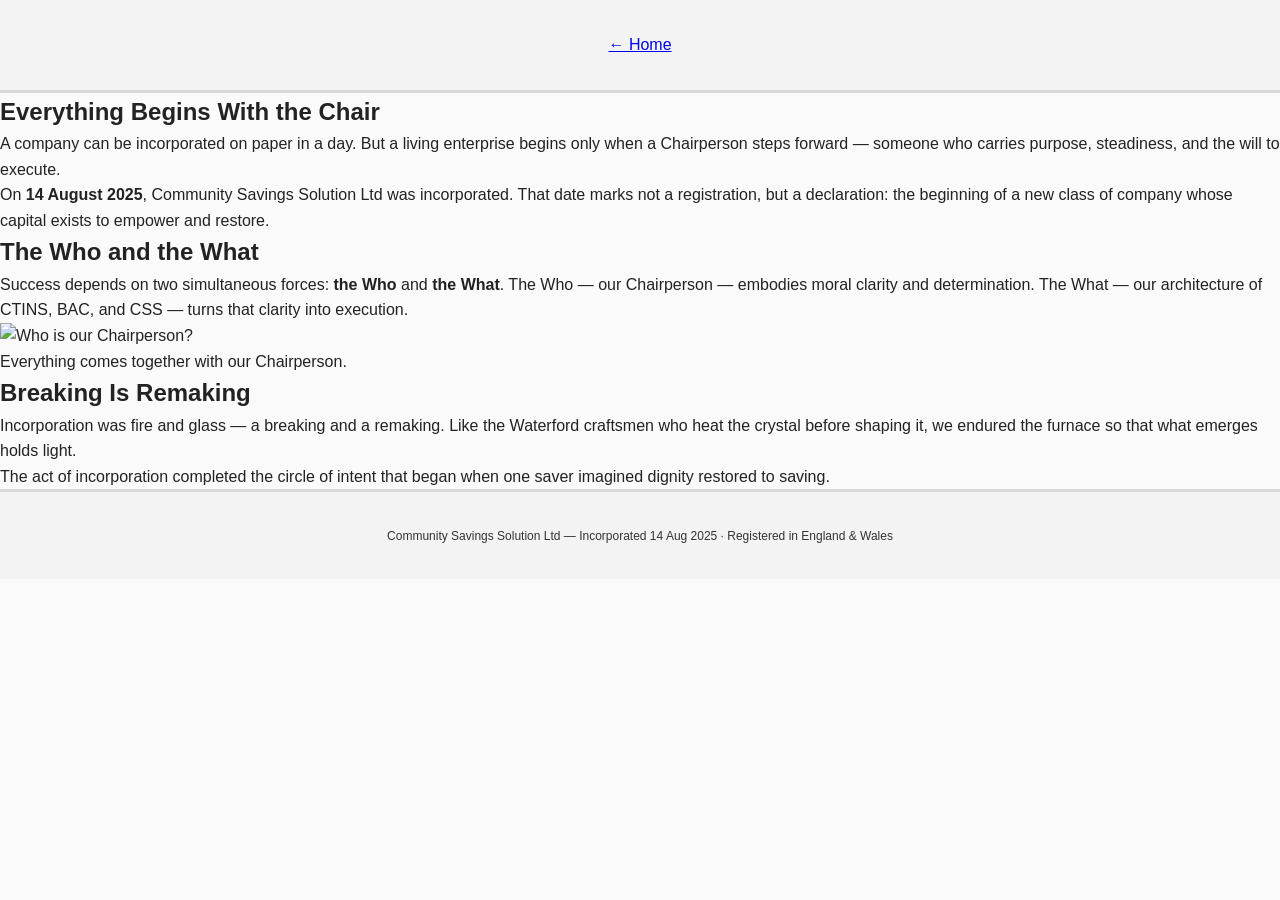
==== chairperson.html @ d4630931 "Create chairperson.html" ====
<!DOCTYPE html>
<html lang="en">
<head>
<meta charset="UTF-8" />
<meta name="viewport" content="width=device-width, initial-scale=1.0" />
<title>The Chair & The Beginning | Community Savings Solution</title>
<link rel="stylesheet" href="assets/css/style.css" />
</head>

<body>
<header class="page-header">
<a href="index.html" class="back-home">← Home</a>
</header>

<main id="chairperson" aria-label="The Chair and Incorporation">
<section class="intro">
<h1>Everything Begins With the Chair</h1>
<p>
A company can be incorporated on paper in a day.
But a living enterprise begins only when a Chairperson steps forward —
someone who carries purpose, steadiness, and the will to execute.
</p>
<p>
On <strong>14 August 2025</strong>, Community Savings Solution Ltd was incorporated.
That date marks not a registration, but a declaration:
the beginning of a new class of company whose capital exists to empower and restore.
</p>
</section>

<section class="story">
<h2>The Who and the What</h2>
<p>
Success depends on two simultaneous forces: <strong>the Who</strong> and <strong>the What</strong>.
The Who — our Chairperson — embodies moral clarity and determination.
The What — our architecture of CTINS, BAC, and CSS — turns that clarity into execution.
</p>
<figure>
<img
src="assets/img/who-is-our-chairperson-set.jpg"
alt="Who is our Chairperson?"
/>
<figcaption>Everything comes together with our Chairperson.</figcaption>
</figure>
</section>

<section class="reflection">
<h2>Breaking Is Remaking</h2>
<p>
Incorporation was fire and glass — a breaking and a remaking.
Like the Waterford craftsmen who heat the crystal before shaping it,
we endured the furnace so that what emerges holds light.
</p>
<p>
The act of incorporation completed the circle of intent that began
when one saver imagined dignity restored to saving.
</p>
</section>

<footer class="page-footer">
<p>
<small>
Community Savings Solution Ltd — Incorporated 14 Aug 2025 · Registered in England & Wales
</small>
</p>
</footer>
</main>
</body>
</html>
---- assets/css/style.css ----
/* ---------- HERO SECTION ---------- */
.hero {
position: relative;
width: 100%;
height: 85vh;
overflow: hidden;
}

.hero-bg {
width: 100%;
height: 100%;
object-fit: cover;
position: absolute;
top: 0;
left: 0;
z-index: 1;
}

.hero-overlay {
position: relative;
z-index: 2;
display: flex;
flex-direction: column;
align-items: center;
justify-content: center;
height: 100%;
text-align: center;
padding: 0 1rem;
background: rgba(0, 0, 0, 0.35);
}

.hero-title {
color: #fff;
font-size: 3rem;
letter-spacing: 1px;
margin-bottom: 1rem;
text-transform: uppercase;
}

.hero-subtitle {
color: #fff;
font-size: 2rem;
margin-bottom: 1rem;
font-weight: 600;
}

.hero-text {
color: #f5f5f5;
max-width: 900px;
font-size: 1.1rem;
line-height: 1.6;
}
/* =========================================================
Community Savings Solution — Main Stylesheet
Author: Timothy Murphy
========================================================= */

/* ---------- GLOBAL RESET ---------- */
* {
box-sizing: border-box;
margin: 0;
padding: 0;
}

body {
font-family: "Segoe UI", Helvetica, Arial, sans-serif;
color: #222;
background: #fafafa;
line-height: 1.6;
}

/* ---------- HEADER ---------- */
header {
background: #f3f3f3;
text-align: center;
padding: 2rem 1rem;
border-bottom: 3px solid #d9d9d9;
}

header h1 {
font-size: 2rem;
color: #222;
letter-spacing: 0.5px;
}

/* ---------- MAIN LAYOUT ---------- */
main {
padding-bottom: 4rem;
}

.container {
max-width: 1100px;
margin: 0 auto;
padding: 2rem;
}

/* ---------- FEATURE SECTION ---------- */
.feature-section {
background: #e8f0f3;
border-radius: 10px;
padding: 4rem 2rem;
margin: 2rem auto;
}

.feature-text h2 {
font-size: 1.8rem;
color: #00334e;
margin-bottom: 1rem;
}

.feature-text p {
font-size: 1rem;
color: #333;
max-width: 700px;
}

/* ---------- SERVICES SECTION ---------- */
.services {
display: grid;
grid-template-columns: repeat(auto-fit, minmax(240px, 1fr));
gap: 2rem;
margin-top: 3rem;
text-align: center;
}

.service img {
height: 64px;
width: auto;
object-fit: cover;
margin-bottom: 1rem;
}

.service h3 {
font-size: 1.2rem;
margin-bottom: 0.5rem;
color: #00334e;
}

.service p {
font-size: 0.95rem;
color: #333;
}

/* ---------- TESTIMONIAL SECTIONS ---------- */
.testimonial.secondary {
background: #1d2935;
color: #fff;
padding: 4rem 2rem;
margin-top: 4rem;
}

.testimonial.tertiary {
background: #eef2f3;
padding: 4rem 2rem;
margin-top: 4rem;
border-radius: 10px;
}

.two-col {
display: flex;
flex-wrap: wrap;
align-items: center;
gap: 2rem;
}

.two-col .col {
flex: 1 1 45%;
}

.two-col img {
width: 100%;
border-radius: 10px;
}

/* ---------- CORNWALL SECTION (SECONDARY) ---------- */
.testimonial.secondary h2 {
font-size: 1.6rem;
margin-bottom: 1rem;
}

.testimonial.secondary p {
color: #eee;
margin-bottom: 1.5rem;
}

.button-outline {
display: inline-block;
border: 2px solid #fff;
padding: 0.6rem 1.2rem;
color: #fff;
text-decoration: none;
border-radius: 5px;
transition: background 0.3s ease;
}

.button-outline:hover {
background: #fff;
color: #1d2935;
}

/* ---------- QUOTE SECTION (TERTIARY) ---------- */
.quote-icon {
width: 56px;
height: 56px;
margin-bottom: 1rem;
}

blockquote {
font-style: italic;
font-size: 1.1rem;
margin-bottom: 1rem;
color: #00334e;
}

.author {
font-weight: bold;
color: #222;
}

/* ---------- SUBSCRIBE SECTION ---------- */
.subscribe {
text-align: center;
margin-top: 4rem;
}

.subscribe h2 {
font-size: 2rem;
color: #00334e;
margin-bottom: 1rem;
}

.subscribe p {
max-width: 500px;
margin: 0 auto 2rem;
color: #333;
}

.subscribe-form {
display: flex;
justify-content: center;
flex-wrap: wrap;
gap: 1rem;
}

.subscribe-form input {
padding: 0.8rem;
width: 260px;
border-radius: 5px;
border: 1px solid #ccc;
font-size: 1rem;
}

.subscribe-form button {
padding: 0.8rem 1.5rem;
border: none;
background: #00334e;
color: #fff;
border-radius: 5px;
cursor: pointer;
transition: background 0.3s ease;
}

.subscribe-form button:hover {
background: #005f86;
}

/* ---------- FOOTER ---------- */
footer {
background: #f3f3f3;
text-align: center;
padding: 2rem 1rem;
border-top: 3px solid #d9d9d9;
font-size: 0.9rem;
color: #333;
}

/* ---------- RESPONSIVE ---------- */
@media (max-width: 768px) {
.two-col {
flex-direction: column;
}

.feature-section,
.testimonial.secondary,
.testimonial.tertiary {
padding: 2.5rem 1.2rem;
}

header h1 {
font-size: 1.6rem;
}

.feature-text h2 {
font-size: 1.4rem;
}
}
/* ---------- TYPOGRAPHIC QUOTE SYMBOL ---------- */
.quote-symbol {
font-size: 3rem;
color: #00334e;
margin-bottom: 0.5rem;
line-height: 1;
}
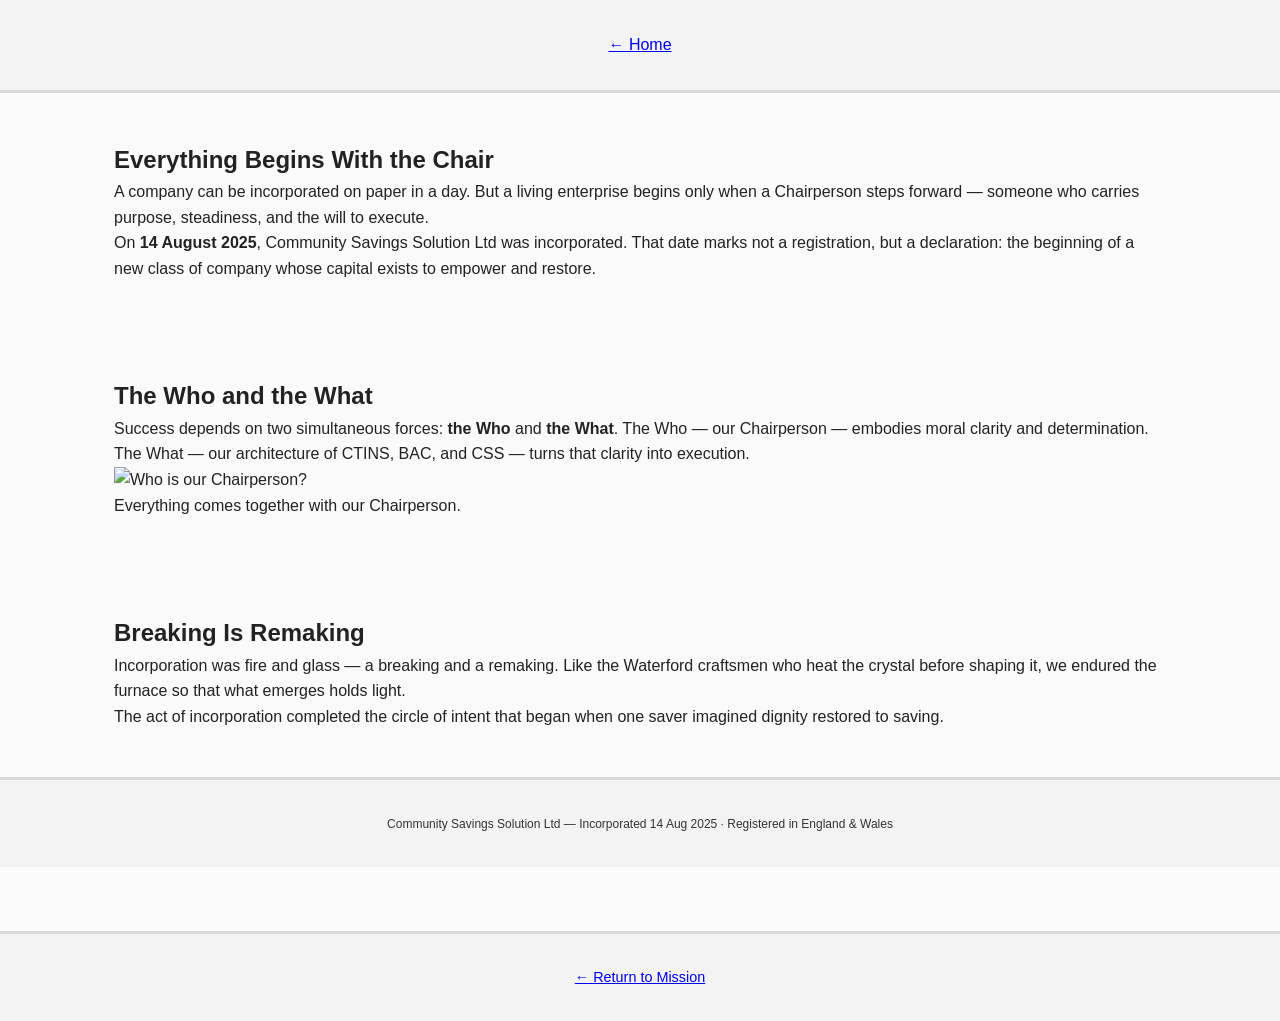
==== commit e21697b9: "Update chairperson.html" ====
--- a/chairperson.html
+++ b/chairperson.html
@@ -64,5 +64,9 @@
 </p>
 </footer>
 </main>
+  <!-- ---------- RETURN TO MISSION LINK ---------- -->
+<footer class="return-footer">
+<a href="index.html#mission" class="return-link">← Return to Mission</a>
+</footer>
 </body>
 </html>
--- a/assets/css/style.css
+++ b/assets/css/style.css
@@ -1,3 +1,64 @@
+/* ---------- NAVIGATION BAR ---------- */
+.nav-header {
+position: fixed;
+top: 0;
+left: 0;
+width: 100%;
+z-index: 1000;
+background: rgba(0, 0, 0, 0.45);
+backdrop-filter: blur(6px);
+}
+
+.navbar {
+display: flex;
+justify-content: space-between;
+align-items: center;
+max-width: 1200px;
+margin: 0 auto;
+padding: 0.8rem 1.5rem;
+}
+
+.nav-logo {
+color: #ffffff;
+font-weight: 700;
+font-size: 1.2rem;
+text-decoration: none;
+}
+
+.nav-links {
+list-style: none;
+display: flex;
+gap: 1.5rem;
+}
+
+.nav-links a {
+color: #ffffff;
+text-decoration: none;
+font-weight: 500;
+transition: color 0.3s ease;
+}
+
+.nav-links a:hover {
+color: #00c389; /* coastal green accent */
+}
+
+.nav-btn {
+background: #00c389;
+color: #fff;
+padding: 0.5rem 1rem;
+border-radius: 6px;
+font-weight: 600;
+}
+
+.nav-btn:hover {
+background: #00d698;
+color: #fff;
+}
+
+/* Adjust hero padding to avoid nav overlap */
+.hero {
+padding-top: 5rem;
+}
 /* ---------- HERO SECTION ---------- */
 .hero {
 position: relative;
@@ -50,6 +111,7 @@
 font-size: 1.1rem;
 line-height: 1.6;
 }
+
 /* =========================================================
 Community Savings Solution — Main Stylesheet
 Author: Timothy Murphy
@@ -301,3 +363,272 @@
 margin-bottom: 0.5rem;
 line-height: 1;
 }
+<!DOCTYPE html>
+<html lang="en">
+<head>
+<meta charset="UTF-8" />
+<meta name="viewport" content="width=device-width, initial-scale=1.0" />
+<title>The Chair & The Beginning | Community Savings Solution</title>
+<link rel="stylesheet" href="assets/css/style.css" />
+</head>
+
+<body>
+<header class="page-header">
+<a href="index.html" class="back-home">← Home</a>
+</header>
+
+<main id="chairperson" aria-label="The Chair and Incorporation">
+<section class="intro">
+<h1>Everything Begins With the Chair</h1>
+<p>
+A company can be incorporated on paper in a day.
+But a living enterprise begins only when a Chairperson steps forward —
+someone who carries purpose, steadiness, and the will to execute.
+</p>
+<p>
+On <strong>14 August 2025</strong>, Community Savings Solution Ltd was incorporated.
+That date marks not a registration, but a declaration:
+the beginning of a new class of company whose capital exists to empower and restore.
+</p>
+</section>
+
+<section class="story">
+<h2>The Who and the What</h2>
+<p>
+Success depends on two simultaneous forces: <strong>the Who</strong> and <strong>the What</strong>.
+The Who — our Chairperson — embodies moral clarity and determination.
+The What — our architecture of CTINS, BAC, and CSS — turns that clarity into execution.
+</p>
+<figure>
+<img
+src="assets/img/who-is-our-chairperson-set.jpg"
+alt="Who is our Chairperson?"
+/>
+<figcaption>Everything comes together with our Chairperson.</figcaption>
+</figure>
+</section>
+
+<section class="reflection">
+<h2>Breaking Is Remaking</h2>
+<p>
+Incorporation was fire and glass — a breaking and a remaking.
+Like the Waterford craftsmen who heat the crystal before shaping it,
+we endured the furnace so that what emerges holds light.
+</p>
+<p>
+The act of incorporation completed the circle of intent that began
+when one saver imagined dignity restored to saving.
+</p>
+</section>
+
+<footer class="page-footer">
+<p>
+<small>
+Community Savings Solution Ltd — Incorporated 14 Aug 2025 · Registered in England & Wales
+</small>
+</p>
+</footer>
+</main>
+</body>
+</html>
+/* ---------- LAYOUT BALANCE: WIDE + CENTRED ---------- */
+
+/* Keep the hero and Cornwall imagery full width */
+.hero,
+.alignfull,
+.hero img {
+width: 100%;
+max-width: none;
+margin: 0;
+padding: 0;
+}
+
+/* Centre the main reading sections for balance */
+main > section,
+.wp-block-group.alignwide,
+.wp-block-columns.alignwide,
+.services,
+.subscribe,
+.testimonial,
+.footer {
+max-width: 1100px;
+margin-left: auto;
+margin-right: auto;
+padding-left: 1.5rem;
+padding-right: 1.5rem;
+}
+
+/* Maintain generous vertical rhythm */
+section {
+padding-top: 3rem;
+padding-bottom: 3rem;
+}
+
+/* Hero text spacing tweak so nav doesn’t overlap */
+.hero h1,
+.hero p {
+max-width: 800px;
+margin-left: auto;
+margin-right: auto;
+text-align: center;
+}
+/* ---------- HORIZON & HEATHER REFINEMENT ---------- */
+/* Lift the transparent nav header a bit higher and lighten opacity */
+.nav-header {
+top: 0;
+background: rgba(0, 0, 0, 0.35); /* slightly lighter */
+padding-top: 0.4rem;
+padding-bottom: 0.4rem;
+}
+/* Ensure hero section starts a touch lower so horizon clears */
+.hero {
+padding-top: 6rem; /* previously 5rem */
+display: flex;
+flex-direction: column;
+align-items: flex-start; /* text begins left side */
+justify-content: center;
+min-height: 90vh;
+padding-left: 8%;
+}
+/* Shift hero text inland (left on desktop) and keep responsive */
+.hero h1,
+.hero p {
+text-align: left;
+color: #ffffff;
+text-shadow: 0 1px 3px rgba(0, 0, 0, 0.6);
+max-width: 600px;
+}
+/* Add a soft fade at bottom to transition into white content area */
+.hero::after {
+content: "";
+position: absolute;
+bottom: 0;
+left: 0;
+right: 0;
+height: 15vh;
+background: linear-gradient(to bottom, rgba(0,0,0,0) 0%, #ffffff 100%);
+pointer-events: none;
+}
+/* ---------- FREE THE HORIZON ---------- */
+
+/* Lift the nav bar completely off the image area */
+.nav-header {
+position: relative; /* instead of fixed */
+background: transparent; /* fully clear */
+backdrop-filter: none;
+box-shadow: none;
+z-index: 10;
+}
+
+/* Give the hero its own breathing space above */
+.hero {
+margin-top: -2rem; /* pull image up slightly */
+padding-top: 2rem; /* small inner top space */
+display: flex;
+flex-direction: column;
+align-items: flex-start;
+justify-content: center;
+min-height: 95vh;
+background-size: cover;
+background-position: center;
+position: relative;
+}
+
+/* Re-colour the text to keep contrast over bright sky */
+.hero h1,
+.hero p {
+color: #ffffff;
+text-shadow: 0 1px 3px rgba(0, 0, 0, 0.5);
+}
+/* ---------- LIFTED NAV, CLEAR HORIZON ---------- */
+
+/* Float the nav high over the hero image */
+.nav-header {
+position: fixed;
+top: 1rem; /* lift slightly from top edge */
+left: 0;
+width: 100%;
+z-index: 1000;
+background: rgba(0, 0, 0, 0.25); /* light transparent tint */
+backdrop-filter: blur(4px);
+padding: 0.6rem 0;
+box-shadow: none;
+}
+
+/* Keep site name and tabs visible and balanced */
+.navbar {
+display: flex;
+justify-content: space-between;
+align-items: center;
+max-width: 1200px;
+margin: 0 auto;
+padding: 0 1.5rem;
+}
+
+/* Create more vertical space so hero text doesn’t hide behind nav */
+.hero {
+padding-top: 8rem; /* gives breathing room under header */
+min-height: 95vh;
+display: flex;
+flex-direction: column;
+align-items: flex-start;
+justify-content: center;
+background-size: cover;
+background-position: center;
+position: relative;
+}
+
+/* Keep hero text readable over sky */
+.hero h1,
+.hero p {
+color: #ffffff;
+text-shadow: 0 1px 4px rgba(0, 0, 0, 0.6);
+max-width: 700px;
+text-align: left;
+}
+/* ---------- LIFTED NAV, CLEAR HORIZON ---------- */
+
+/* Float the nav high over the hero image */
+.nav-header {
+position: fixed;
+top: 1rem; /* lift slightly from top edge */
+left: 0;
+width: 100%;
+z-index: 1000;
+background: rgba(0, 0, 0, 0.25); /* light transparent tint */
+backdrop-filter: blur(4px);
+padding: 0.6rem 0;
+box-shadow: none;
+}
+
+/* Keep site name and tabs visible and balanced */
+.navbar {
+display: flex;
+justify-content: space-between;
+align-items: center;
+max-width: 1200px;
+margin: 0 auto;
+padding: 0 1.5rem;
+}
+
+/* Create more vertical space so hero text doesn’t hide behind nav */
+.hero {
+padding-top: 8rem; /* gives breathing room under header */
+min-height: 95vh;
+display: flex;
+flex-direction: column;
+align-items: flex-start;
+justify-content: center;
+background-size: cover;
+background-position: center;
+position: relative;
+}
+
+/* Keep hero text readable over sky */
+.hero h1,
+.hero p {
+color: #ffffff;
+text-shadow: 0 1px 4px rgba(0, 0, 0, 0.6);
+max-width: 700px;
+text-align: left;
+}
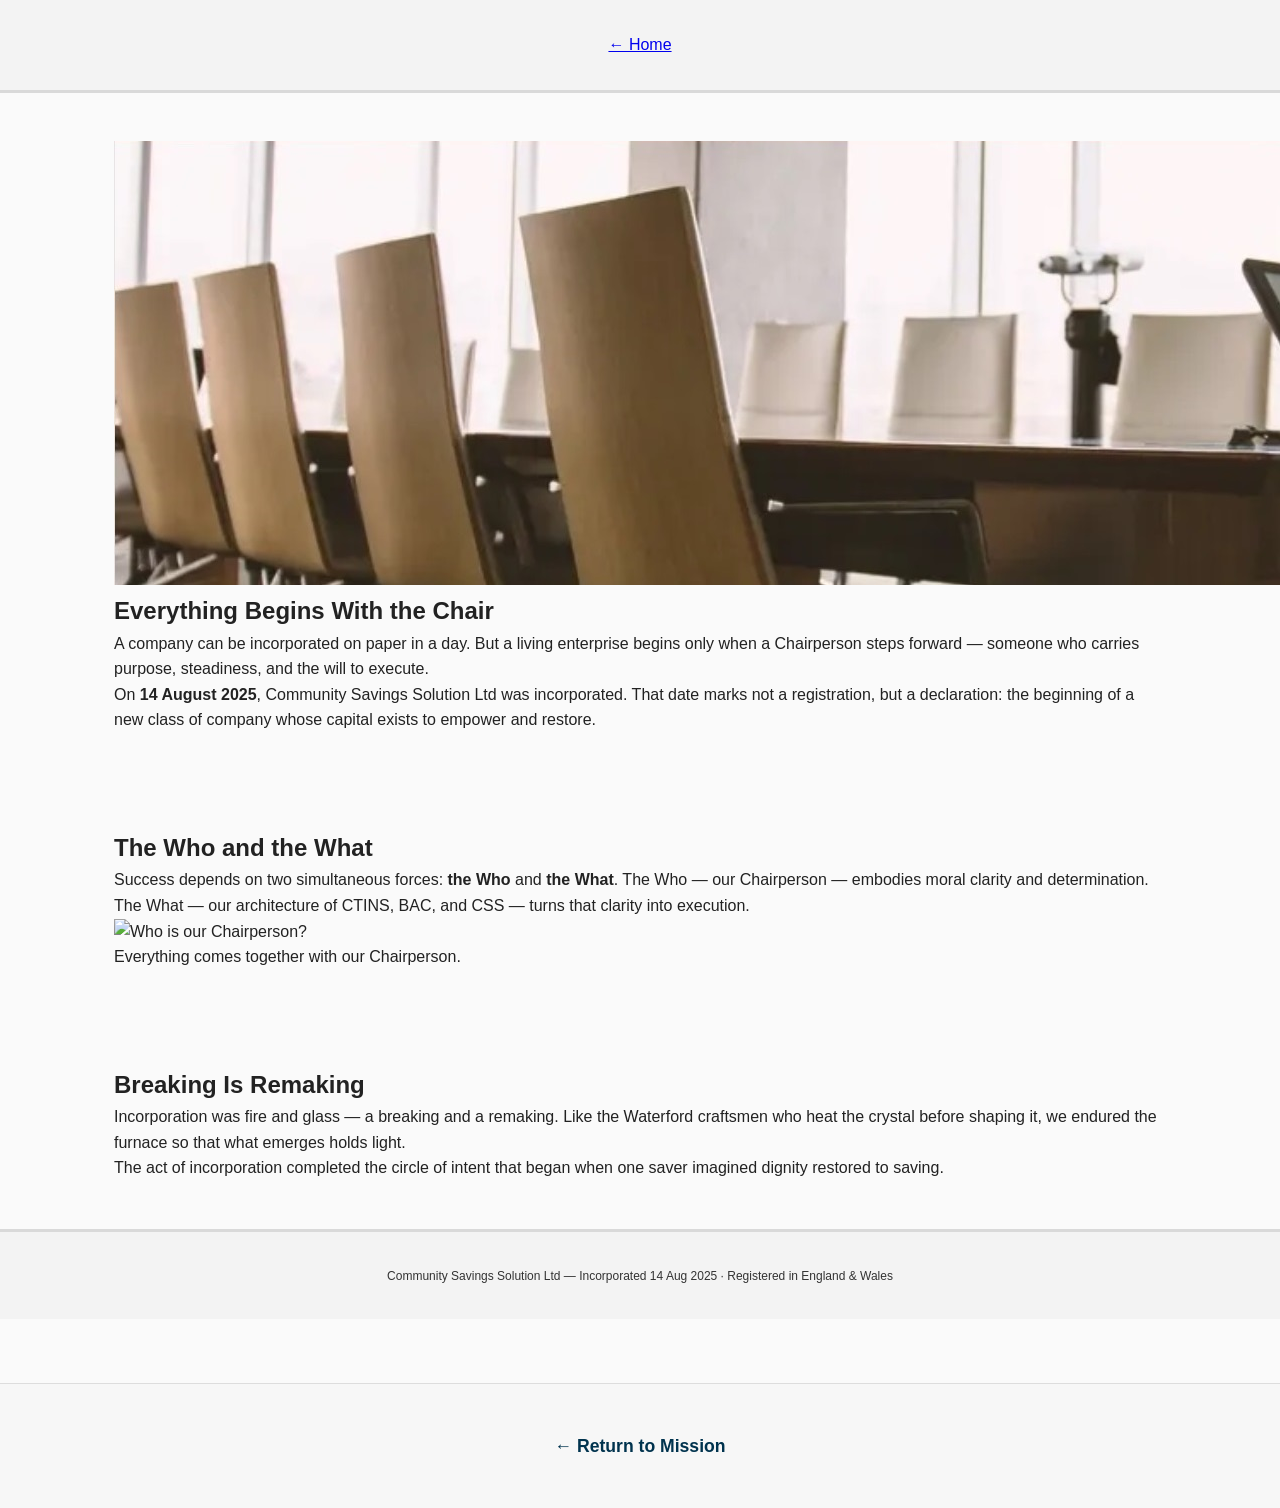
==== commit aabc311e: "Update chairperson.html" ====
--- a/chairperson.html
+++ b/chairperson.html
@@ -14,6 +14,9 @@
 
 <main id="chairperson" aria-label="The Chair and Incorporation">
 <section class="intro">
+  <figure class="chair-hero">
+<img src="assets/img/boardroom.jpg" alt="Boardroom table and chairs" />
+</figure>
 <h1>Everything Begins With the Chair</h1>
 <p>
 A company can be incorporated on paper in a day.
--- a/assets/css/style.css
+++ b/assets/css/style.css
@@ -632,3 +632,23 @@
 max-width: 700px;
 text-align: left;
 }
+/* ---------- RETURN TO MISSION LINK ---------- */
+.return-footer {
+text-align: center;
+padding: 3rem 1rem;
+background: #f7f7f7;
+border-top: 1px solid #ddd;
+}
+
+.return-link {
+color: #00334e;
+font-weight: 600;
+text-decoration: none;
+font-size: 1.1rem;
+transition: color 0.3s ease, transform 0.3s ease;
+}
+
+.return-link:hover {
+color: #00c389; /* coastal green accent */
+transform: translateX(-4px);
+}
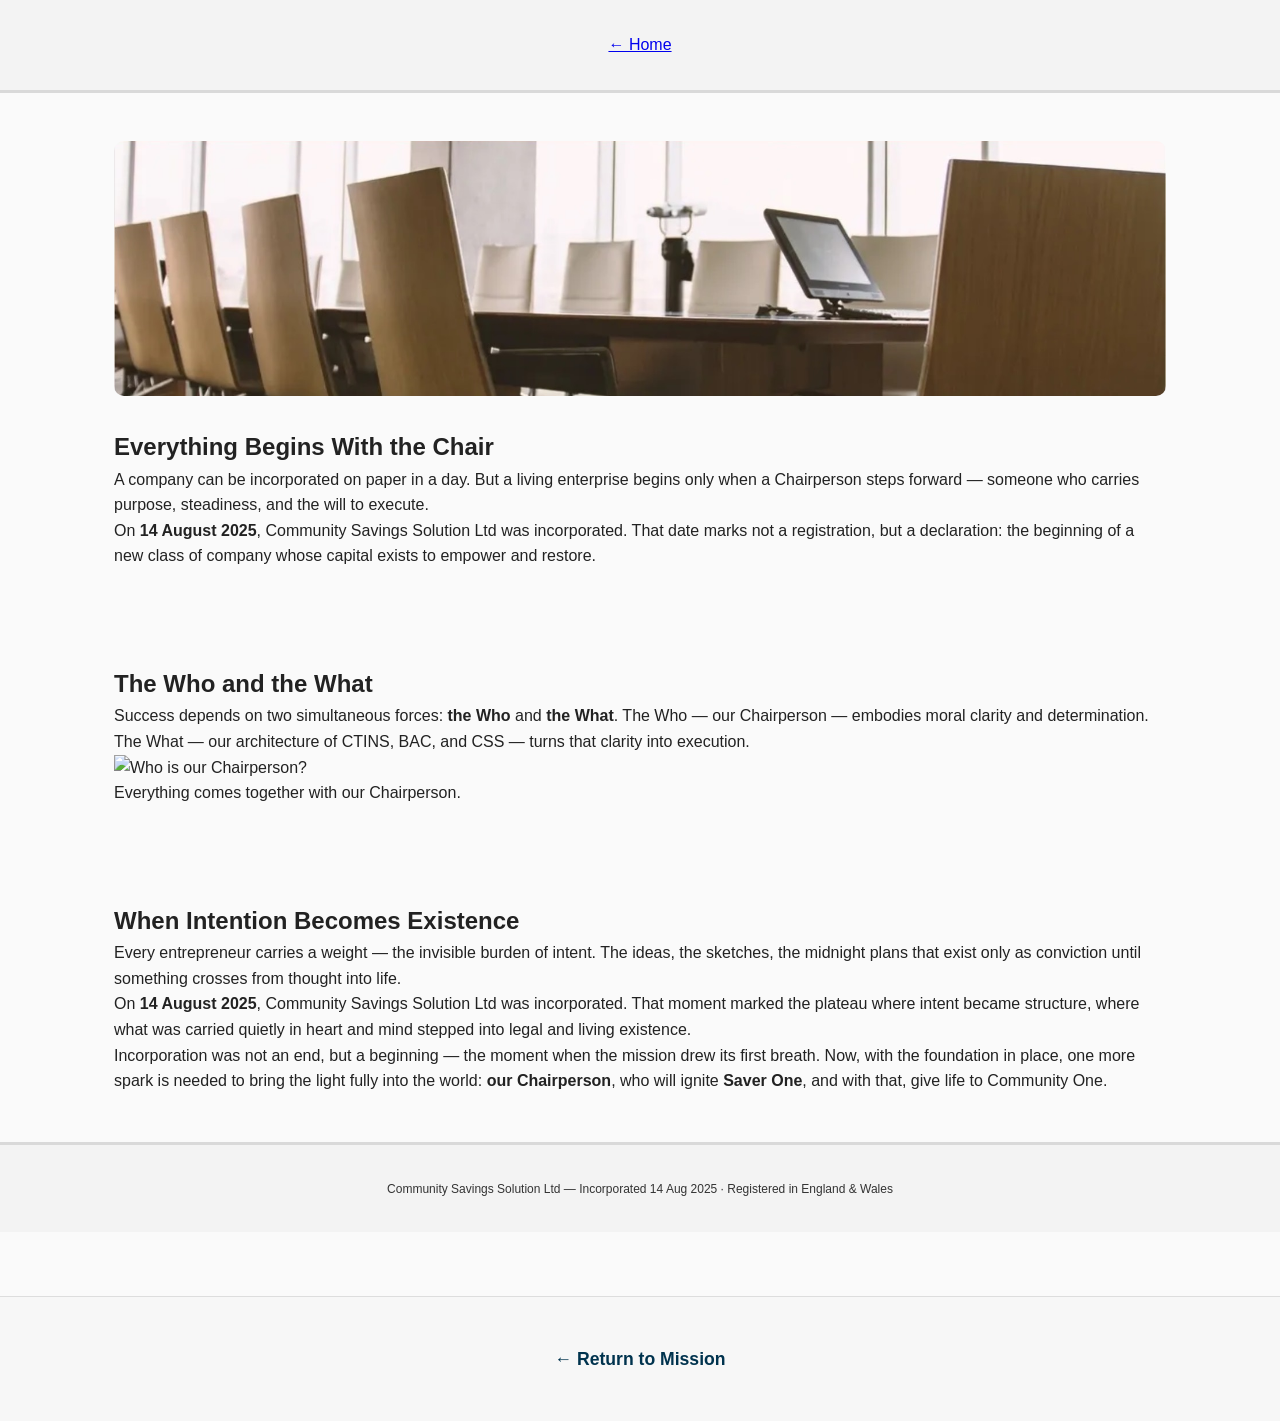
==== commit 3d3d8953: "Update chairperson.html" ====
--- a/chairperson.html
+++ b/chairperson.html
@@ -47,15 +47,26 @@
 </section>
 
 <section class="reflection">
-<h2>Breaking Is Remaking</h2>
+<h2>When Intention Becomes Existence</h2>
 <p>
-Incorporation was fire and glass — a breaking and a remaking.
-Like the Waterford craftsmen who heat the crystal before shaping it,
-we endured the furnace so that what emerges holds light.
+Every entrepreneur carries a weight — the invisible burden of intent.
+The ideas, the sketches, the midnight plans that exist only as conviction
+until something crosses from thought into life.
 </p>
+
 <p>
-The act of incorporation completed the circle of intent that began
-when one saver imagined dignity restored to saving.
+On <strong>14 August 2025</strong>, Community Savings Solution Ltd was incorporated.
+That moment marked the plateau where intent became structure,
+where what was carried quietly in heart and mind
+stepped into legal and living existence.
+</p>
+
+<p>
+Incorporation was not an end, but a beginning — the moment
+when the mission drew its first breath. Now, with the foundation in place,
+one more spark is needed to bring the light fully into the world:
+<strong>our Chairperson</strong>, who will ignite <strong>Saver One</strong>,
+and with that, give life to Community One.
 </p>
 </section>
 
--- a/assets/css/style.css
+++ b/assets/css/style.css
@@ -652,3 +652,18 @@
 color: #00c389; /* coastal green accent */
 transform: translateX(-4px);
 }
+/* ---------- CHAIRPERSON PAGE HERO IMAGE ---------- */
+.chair-hero {
+margin: 0 0 2rem 0;
+text-align: center;
+}
+
+.chair-hero img {
+width: 100%;
+max-width: 1100px;
+border-radius: 10px;
+object-fit: cover;
+display: block;
+margin: 0 auto;
+}
+
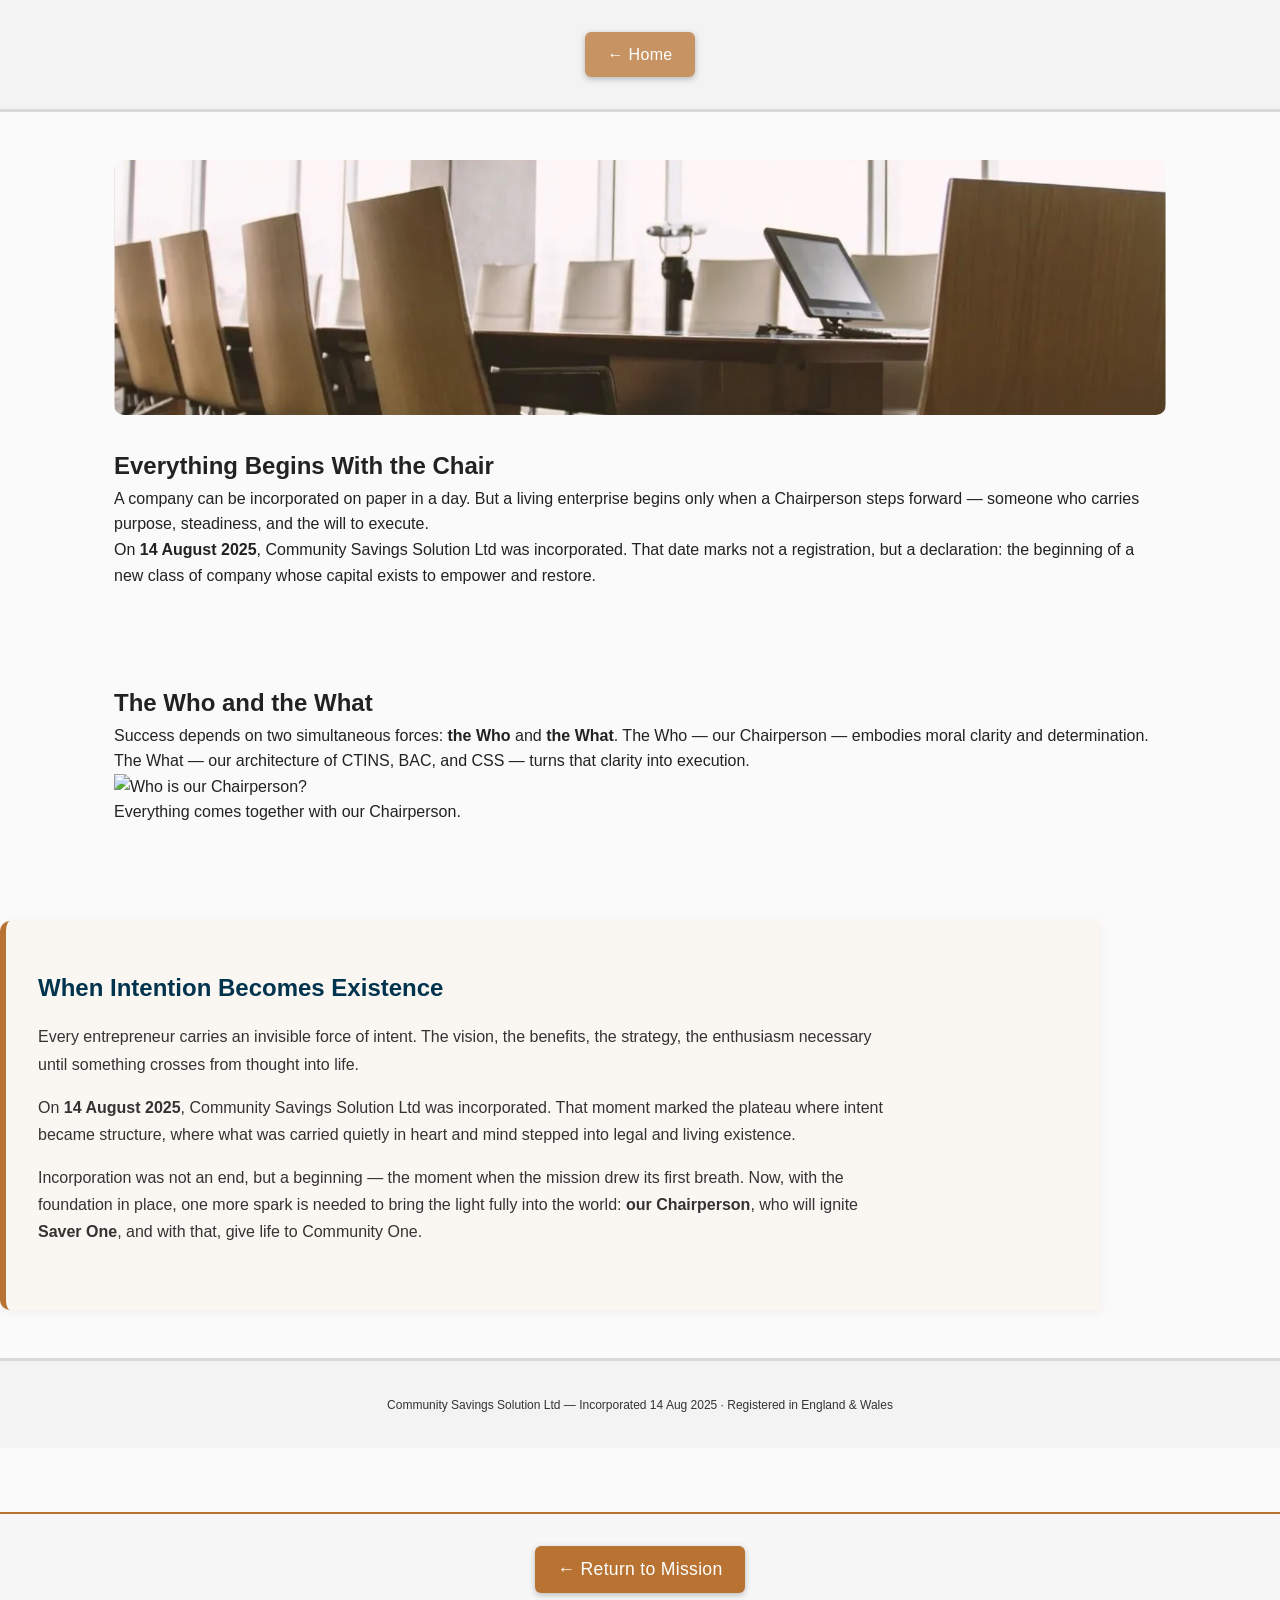
==== commit f716549b: "Update chairperson.html" ====
--- a/chairperson.html
+++ b/chairperson.html
@@ -49,8 +49,8 @@
 <section class="reflection">
 <h2>When Intention Becomes Existence</h2>
 <p>
-Every entrepreneur carries a weight — the invisible burden of intent.
-The ideas, the sketches, the midnight plans that exist only as conviction
+Every entrepreneur carries an invisible force of intent.
+The vision, the benefits, the strategy, the enthusiasm necessary
 until something crosses from thought into life.
 </p>
 
--- a/assets/css/style.css
+++ b/assets/css/style.css
@@ -1,4 +1,8 @@
 /* ---------- NAVIGATION BAR ---------- */
+:root {
+--copper: #b87333;
+--copper-light: #c88b3c;
+}
 .nav-header {
 position: fixed;
 top: 0;
@@ -666,4 +670,635 @@
 display: block;
 margin: 0 auto;
 }
-
+/* ---------- INTENTION → EXISTENCE SECTION ---------- */
+.reflection {
+background-color: #faf7f2; /* soft ivory */
+border-left: 6px solid #b87333; /* copper accent bar */
+padding: 3rem 2rem;
+margin: 3rem 0;
+border-radius: 10px 0 0 10px;
+box-shadow: 0 2px 10px rgba(0, 0, 0, 0.05);
+}
+.reflection h2 {
+color: #00334e; /* deep Cornish blue */
+margin-top: 0;
+margin-bottom: 1rem;
+}
+.reflection p {
+line-height: 1.7;
+color: #333;
+margin-bottom: 1rem;
+max-width: 850px;
+}
+/* ---------- OUR MISSION PAGE ---------- */
+#mission-page {
+padding: 3rem 1rem 4rem;
+max-width: 900px;
+margin: 0 auto;
+}
+
+.mission-intro {
+background-color: #ffffff;
+padding: 2.5rem 2rem;
+border-left: 6px solid #b87333; /* copper accent */
+border-radius: 10px 0 0 10px;
+box-shadow: 0 2px 10px rgba(0,0,0,0.05);
+}
+
+.mission-intro h1 {
+color: #00334e;
+font-size: 2.2rem;
+margin-bottom: 1rem;
+text-align: center;
+}
+
+.mission-intro p {
+line-height: 1.8;
+color: #333;
+margin-bottom: 1rem;
+font-size: 1.05rem;
+text-align: center;
+}
+
+.mission-intro strong {
+color: #b87333;
+}
+/* ---------- MILESTONES PAGE ---------- */
+#milestones-page {
+padding: 3rem 1rem 5rem;
+}
+
+.milestones-hero img {
+width: 100%;
+border-radius: 10px;
+margin-bottom: 1rem;
+}
+
+.milestones-hero h1 {
+text-align: center;
+color: #00334e;
+margin-bottom: 0.5rem;
+}
+
+.milestones-hero p {
+text-align: center;
+color: #444;
+max-width: 800px;
+margin: 0 auto 2rem;
+}
+
+.milestones-grid {
+display: grid;
+grid-template-columns: 1fr 1fr;
+gap: 2rem;
+max-width: 1000px;
+margin: 0 auto 3rem;
+}
+
+.milestones-grid article {
+background: #fff;
+padding: 1.5rem;
+border-left: 6px solid #b87333;
+border-radius: 8px 0 0 8px;
+box-shadow: 0 2px 10px rgba(0,0,0,0.05);
+}
+
+.milestones-grid h2 {
+color: #00334e;
+margin-bottom: 0.5rem;
+}
+
+.milestones-grid p {
+color: #333;
+line-height: 1.6;
+}
+
+.milestones-cta {
+text-align: center;
+max-width: 900px;
+margin: 0 auto;
+}
+
+.milestones-cta img {
+width: 100%;
+border-radius: 10px;
+margin-bottom: 1rem;
+}
+
+.milestones-cta h2 {
+color: #00334e;
+}
+
+.cta-button {
+display: inline-block;
+margin-top: 1rem;
+background: #b87333;
+color: #fff;
+padding: 0.7rem 1.2rem;
+border-radius: 6px;
+text-decoration: none;
+}
+/* ---------- JOHN DOERR PAGE ---------- */
+#john-doerr-page {
+padding: 3rem 1rem 5rem;
+max-width: 900px;
+margin: 0 auto;
+text-align: center;
+}
+
+.doerr-intro img {
+width: 100%;
+border-radius: 10px;
+margin-bottom: 1rem;
+}
+
+.doerr-intro h1 {
+color: #00334e;
+margin-bottom: 1rem;
+}
+
+.doerr-intro p {
+color: #444;
+line-height: 1.8;
+}
+
+.doerr-gallery {
+display: flex;
+justify-content: center;
+gap: 1rem;
+margin: 2rem 0;
+flex-wrap: wrap;
+}
+
+.doerr-gallery img {
+width: 45%;
+border-radius: 8px;
+}
+
+.doerr-core {
+margin-top: 2rem;
+}
+
+.doerr-core h2 {
+color: #00334e;
+margin-bottom: 1rem;
+}
+
+.doerr-core figure {
+margin: 2rem auto;
+max-width: 700px;
+}
+
+.doerr-core img {
+width: 100%;
+border-radius: 8px;
+}
+
+.doerr-core figcaption {
+font-size: 0.9rem;
+color: #555;
+margin-top: 0.5rem;
+}
+
+.doerr-quote {
+margin: 3rem auto;
+font-size: 1.4rem;
+font-style: italic;
+color: #00334e;
+}
+
+.doerr-quote footer {
+font-size: 1rem;
+font-weight: 600;
+color: #b87333;
+margin-top: 0.5rem;
+}
+
+.doerr-closing {
+margin-top: 3rem;
+line-height: 1.8;
+}
+
+.doerr-closing p {
+color: #333;
+}
+
+.doerr-closing .cta-button {
+display: inline-block;
+margin-top: 1.5rem;
+background: #b87333;
+color: #fff;
+padding: 0.8rem 1.5rem;
+border-radius: 6px;
+text-decoration: none;
+}
+/* ---------- JOHN DOERR PAGE (v1.8.2) ---------- */
+#john-doerr-page {
+padding: 3rem 1rem 5rem;
+max-width: 900px;
+margin: 0 auto;
+text-align: center;
+}
+
+.doerr-intro img {
+width: 85%; /* reduced from 100% */
+border-radius: 10px;
+margin-bottom: 1rem;
+box-shadow: 0 3px 12px rgba(0,0,0,0.15);
+}
+
+.doerr-intro h1 {
+color: #00334e;
+margin-bottom: 1rem;
+font-size: 2rem;
+}
+
+.doerr-intro p {
+color: #444;
+line-height: 1.8;
+font-size: 1.05rem;
+}
+
+.doerr-gallery {
+display: flex;
+justify-content: center;
+align-items: flex-start;
+gap: 1rem;
+margin: 2rem auto;
+flex-wrap: wrap;
+}
+
+.doerr-gallery img {
+width: 38%; /* smaller images, side-by-side */
+border-radius: 8px;
+box-shadow: 0 2px 8px rgba(0,0,0,0.1);
+}
+
+.doerr-core {
+margin-top: 2.5rem;
+}
+
+.doerr-core h2 {
+color: #00334e;
+margin-bottom: 1rem;
+}
+
+.doerr-core figure {
+margin: 2rem auto;
+max-width: 550px; /* narrower chart */
+}
+
+.doerr-core img {
+width: 100%;
+border-radius: 8px;
+box-shadow: 0 2px 8px rgba(0,0,0,0.1);
+}
+
+.doerr-core figcaption {
+font-size: 0.9rem;
+color: #555;
+margin-top: 0.5rem;
+}
+
+.doerr-quote {
+margin: 3rem auto;
+font-size: 1.4rem;
+font-style: italic;
+color: #00334e;
+}
+
+.doerr-quote footer {
+font-size: 1rem;
+font-weight: 600;
+color: #b87333;
+margin-top: 0.5rem;
+}
+
+.doerr-closing {
+margin-top: 3rem;
+line-height: 1.8;
+}
+
+.doerr-closing p {
+color: #333;
+}
+
+.doerr-closing .cta-button {
+display: inline-block;
+margin-top: 1.5rem;
+background: #b87333;
+color: #fff;
+padding: 0.8rem 1.5rem;
+border-radius: 6px;
+text-decoration: none;
+font-weight: 600;
+}
+/* ---------- JOHN DOERR PAGE (v1.8.3) ---------- */
+#john-doerr-page {
+padding: 3rem 1rem 5rem;
+max-width: 900px;
+margin: 0 auto;
+text-align: center;
+}
+
+/* Intro image – slightly reduced from full */
+.doerr-intro img {
+width: 80%;
+border-radius: 10px;
+margin-bottom: 1rem;
+box-shadow: 0 3px 12px rgba(0,0,0,0.15);
+}
+
+/* Main heading and intro paragraph */
+.doerr-intro h1 {
+color: #00334e;
+margin-bottom: 1rem;
+font-size: 2rem;
+}
+
+.doerr-intro p {
+color: #444;
+line-height: 1.8;
+font-size: 1.05rem;
+}
+
+/* Gallery (portraits + book cover) */
+.doerr-gallery {
+display: flex;
+justify-content: center;
+align-items: flex-start;
+gap: 1rem;
+margin: 2rem auto;
+flex-wrap: wrap;
+}
+
+.doerr-gallery img {
+border-radius: 8px;
+box-shadow: 0 2px 8px rgba(0,0,0,0.1);
+}
+
+/* Specific image sizing */
+.doerr-gallery img:nth-child(1) {
+width: 40%; /* John Doerr portrait */
+}
+
+.doerr-gallery img:nth-child(2) {
+width: 25%; /* Book cover – much smaller now */
+}
+
+/* OKR chart section */
+.doerr-core {
+margin-top: 2.5rem;
+}
+
+.doerr-core h2 {
+color: #00334e;
+margin-bottom: 1rem;
+}
+
+.doerr-core figure {
+margin: 2rem auto;
+max-width: 400px; /* much smaller now */
+}
+
+.doerr-core img {
+width: 100%;
+border-radius: 8px;
+box-shadow: 0 2px 8px rgba(0,0,0,0.1);
+}
+
+.doerr-core figcaption {
+font-size: 0.9rem;
+color: #555;
+margin-top: 0.5rem;
+}
+
+/* Quote block */
+.doerr-quote {
+margin: 3rem auto;
+font-size: 1.4rem;
+font-style: italic;
+color: #00334e;
+}
+
+.doerr-quote footer {
+font-size: 1rem;
+font-weight: 600;
+color: #b87333;
+margin-top: 0.5rem;
+}
+
+/* Closing */
+.doerr-closing {
+margin-top: 3rem;
+line-height: 1.8;
+}
+
+.doerr-closing p {
+color: #333;
+}
+
+.doerr-closing .cta-button {
+display: inline-block;
+margin-top: 1.5rem;
+background: #b87333;
+color: #fff;
+padding: 0.8rem 1.5rem;
+border-radius: 6px;
+text-decoration: none;
+font-weight: 600;
+}
+/* ---------- COPPER BAND QUOTE STYLE ---------- */
+.doerr-quote {
+margin: 4rem auto;
+padding: 2rem 1rem;
+background: linear-gradient(90deg, #b87333, #c5853c, #b87333);
+color: #fff;
+font-size: 1.5rem;
+font-style: italic;
+border-radius: 8px;
+box-shadow: 0 2px 12px rgba(0,0,0,0.15);
+max-width: 800px;
+}
+
+.doerr-quote footer {
+display: block;
+margin-top: 1rem;
+font-size: 1rem;
+font-weight: 600;
+color: #fff;
+opacity: 0.9;
+}
+/* ---------- COPPER & GOLD QUOTE (v1.8.5) ---------- */
+.doerr-quote {
+margin: 4rem auto;
+padding: 2rem 1rem;
+background: linear-gradient(90deg, #b87333, #c88b3c, #b87333);
+color: #fff;
+font-size: 1.5rem;
+font-style: italic;
+border-radius: 10px;
+box-shadow:
+0 0 20px rgba(255, 215, 0, 0.35), /* golden glow */
+0 4px 15px rgba(0, 0, 0, 0.25); /* depth shadow */
+max-width: 800px;
+text-shadow: 0 1px 3px rgba(0, 0, 0, 0.3);
+transition: transform 0.3s ease, box-shadow 0.3s ease;
+}
+
+.doerr-quote:hover {
+transform: scale(1.02);
+box-shadow:
+0 0 25px rgba(255, 215, 0, 0.5),
+0 6px 20px rgba(0, 0, 0, 0.3);
+}
+
+.doerr-quote footer {
+display: block;
+margin-top: 1rem;
+font-size: 1rem;
+font-weight: 600;
+color: #fff;
+opacity: 0.9;
+text-shadow: 0 1px 2px rgba(0, 0, 0, 0.3);
+}
+/* ---------- JOIN PAGE (v1.9-A) ---------- */
+#join-page {
+padding: 3rem 1rem 5rem;
+max-width: 950px;
+margin: 0 auto;
+text-align: center;
+}
+
+.join-hero {
+position: relative;
+margin-bottom: 2rem;
+}
+
+.join-hero img {
+width: 100%;
+height: auto;
+border-radius: 10px;
+opacity: 0.85;
+}
+
+.join-hero-text {
+position: absolute;
+top: 50%;
+left: 50%;
+transform: translate(-50%, -50%);
+color: #fff;
+text-shadow: 0 2px 5px rgba(0,0,0,0.6);
+width: 90%;
+}
+
+.join-hero-text h1 {
+font-size: 2.4rem;
+margin-bottom: 0.5rem;
+}
+
+.join-hero-text p {
+font-size: 1.1rem;
+max-width: 650px;
+margin: 0 auto;
+}
+
+.join-page section {
+margin-bottom: 3rem;
+}
+
+#join-page h2 {
+color: #00334e;
+margin-bottom: 0.8rem;
+}
+
+#join-page p {
+color: #333;
+line-height: 1.8;
+font-size: 1.05rem;
+margin-bottom: 1rem;
+}
+
+.join-closing {
+background: linear-gradient(90deg, #b87333, #c88b3c, #b87333);
+color: #fff;
+padding: 2rem 1rem;
+border-radius: 10px;
+box-shadow:
+0 0 20px rgba(255,215,0,0.35),
+0 4px 15px rgba(0,0,0,0.25);
+font-size: 1.2rem;
+}
+
+.join-closing p {
+color: #fff;
+margin: 0;
+}
+.join-hero-text {
+position: absolute;
+top: 50%;
+left: 50%;
+transform: translate(-50%, -50%);
+color: #ffffff; /* <— ensure white text */
+text-shadow: 0 2px 5px rgba(0,0,0,0.6);
+width: 90%;
+}
+/* ============================================================
+COPPER UNIFICATION SYSTEM — v1.0 MASTER-by-CHAT
+============================================================ */
+
+/* --- GLOBAL BUTTON STYLE --- */
+a.back-home,
+a.return-link,
+.cta-button {
+display: inline-block;
+background: var(--copper);
+color: #fff;
+padding: 0.6rem 1.4rem;
+border-radius: 6px;
+text-decoration: none;
+font-weight: 500;
+letter-spacing: 0.3px;
+box-shadow: 0 2px 6px rgba(0,0,0,0.25);
+transition: all 0.25s ease;
+}
+
+a.back-home:hover,
+a.return-link:hover,
+.cta-button:hover {
+background: var(--copper-light);
+box-shadow: 0 0 10px rgba(200,139,60,0.6);
+transform: translateY(-1px);
+}
+
+/* --- TRANSPARENT VARIANT FOR HERO HEADERS --- */
+header.page-header a.back-home {
+background: rgba(184,115,51,0.75);
+backdrop-filter: blur(4px);
+}
+
+/* --- FOOTER ACCENT LINE + SIGNATURE STYLE --- */
+footer.return-footer {
+text-align: center;
+padding: 2rem 1rem 1rem;
+border-top: 2px solid var(--copper);
+color: #333;
+font-size: 0.95rem;
+}
+
+footer.return-footer p.signature {
+color: var(--copper);
+font-style: italic;
+margin-top: 0.5rem;
+font-size: 0.9rem;
+}
+footer.return-footer p.signature a {
+color: var(--copper);
+text-decoration: none;
+transition: color 0.3s ease;
+}
+
+footer.return-footer p.signature a:hover {
+color: var(--copper-light);
+text-decoration: underline;
+}
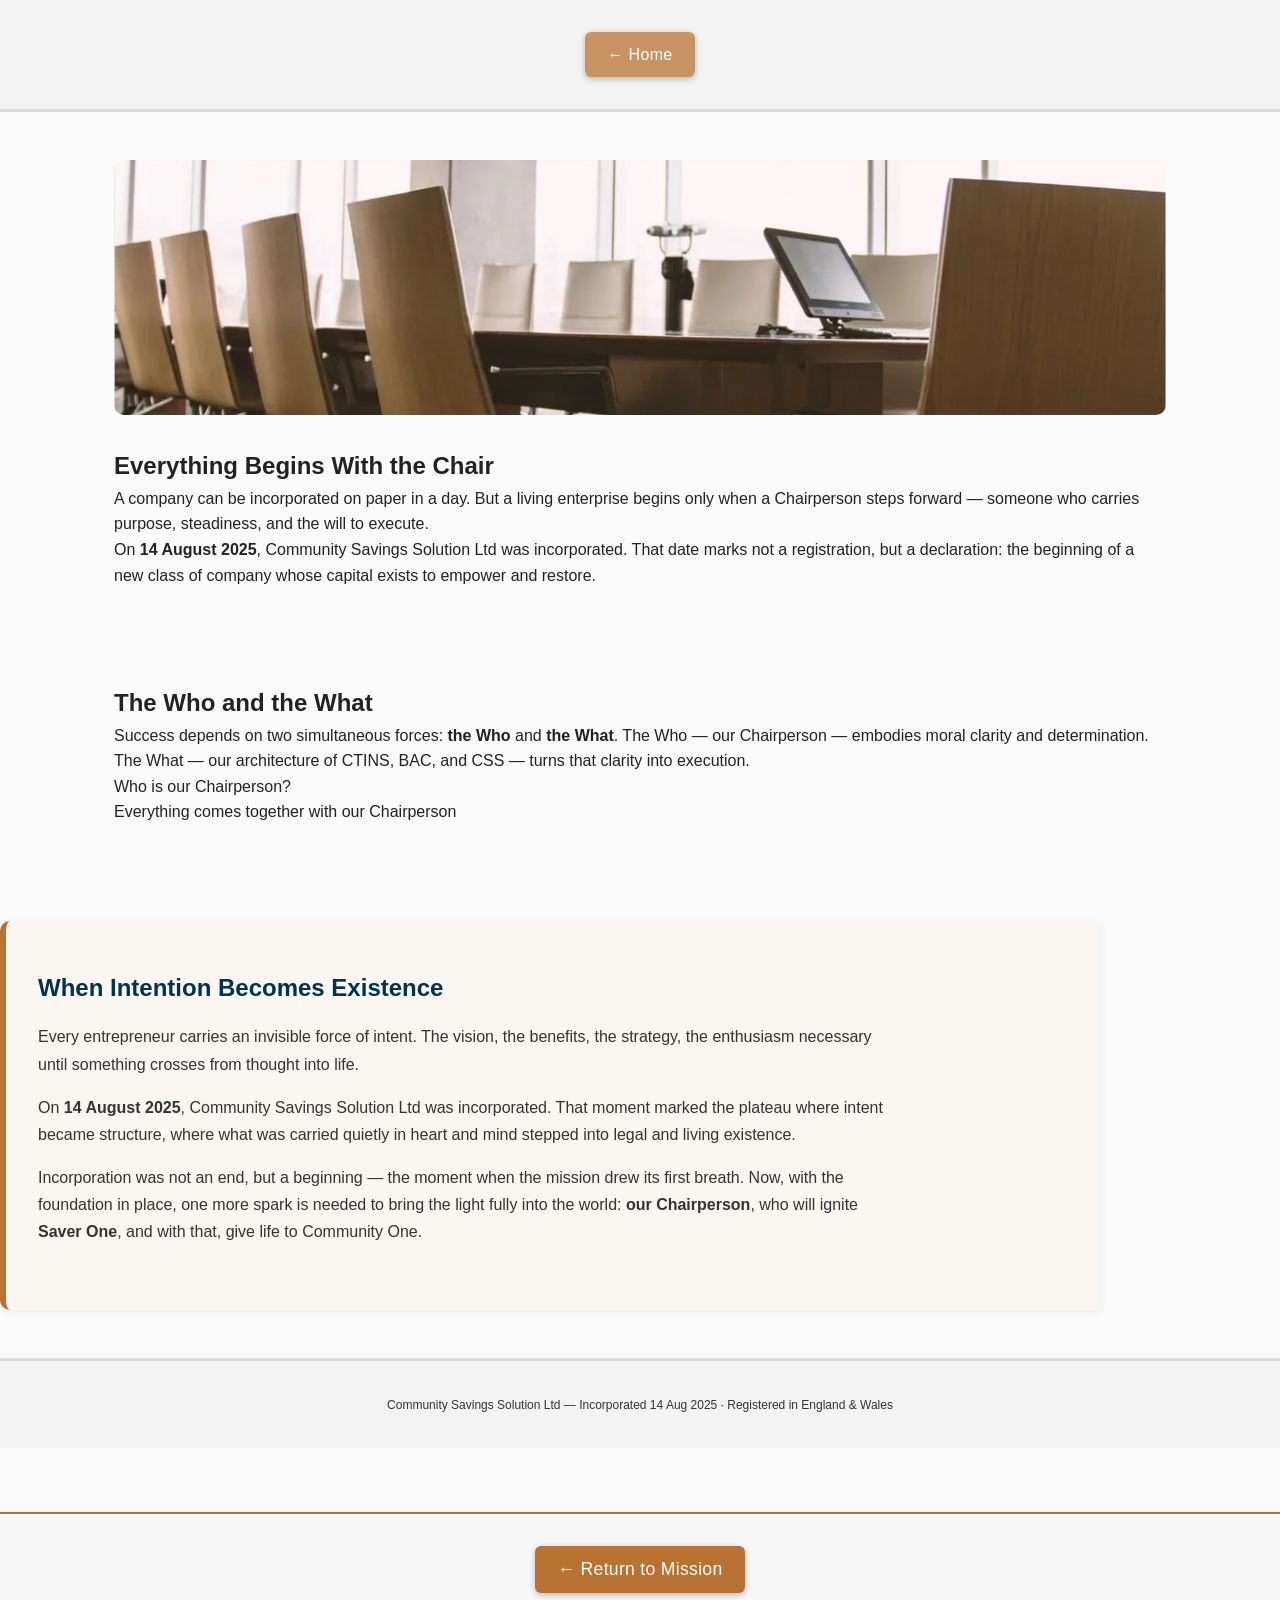
==== commit 6c9453ab: "Update chairperson.html" ====
--- a/chairperson.html
+++ b/chairperson.html
@@ -37,13 +37,10 @@
 The Who — our Chairperson — embodies moral clarity and determination.
 The What — our architecture of CTINS, BAC, and CSS — turns that clarity into execution.
 </p>
-<figure>
-<img
-src="assets/img/who-is-our-chairperson-set.jpg"
-alt="Who is our Chairperson?"
-/>
-<figcaption>Everything comes together with our Chairperson.</figcaption>
-</figure>
+<p>
+  Who is our Chairperson?
+</p>
+<p>Everything comes together with our Chairperson </p>
 </section>
 
 <section class="reflection">
